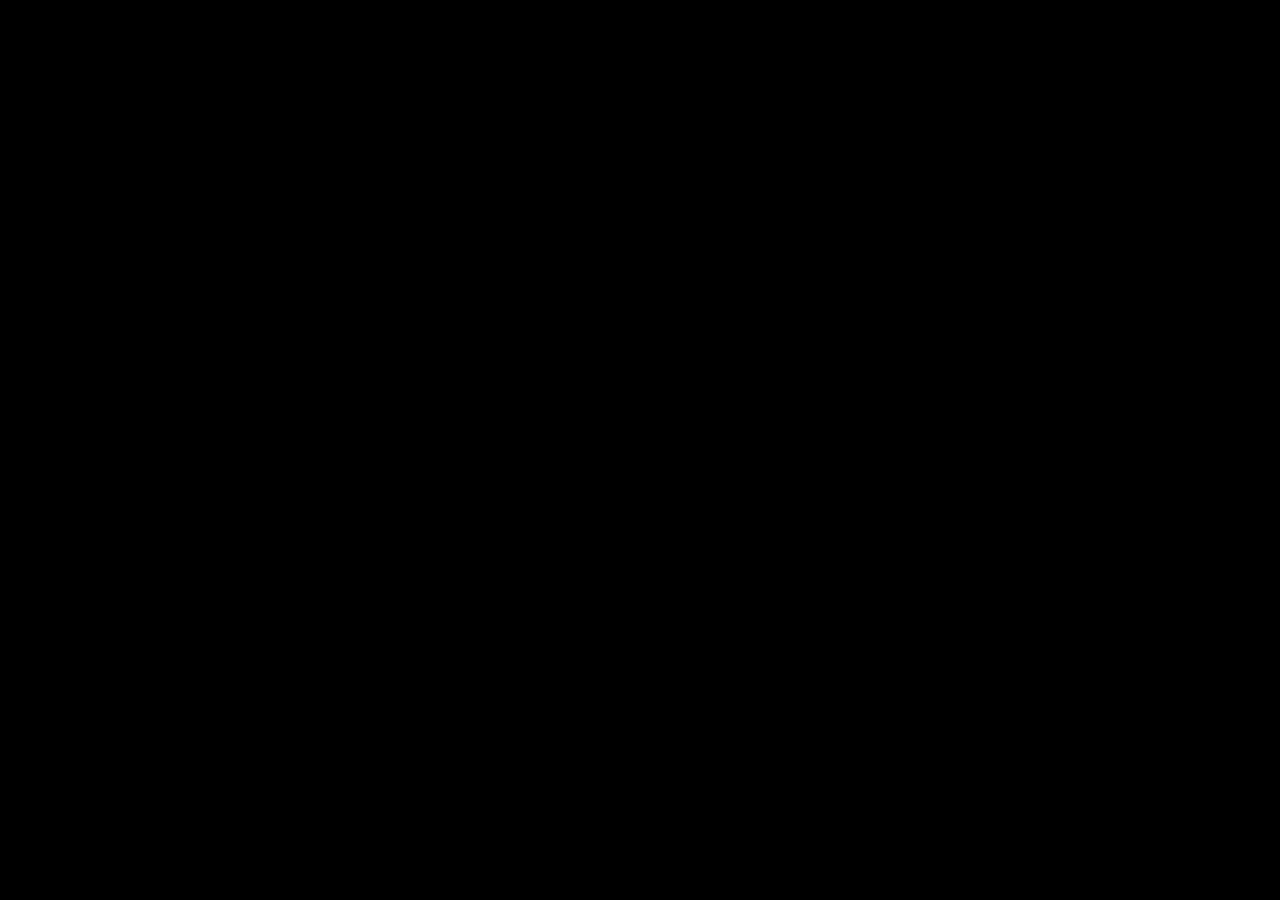
==== index.html @ 7700be2f "1st 1st" ====
<!DOCTYPE html>
<html lang="en">
<head>
    <meta charset="UTF-8">
    <meta name="viewport" content="width=device-width, initial-scale=1.0">
    <title>Voice Visualizer - Horse Cell</title>
    
    <!-- 配置 Import Map 以支持 Three.js 模块 -->
    <script type="importmap">
      {
        "imports": {
          "three": "https://cdn.skypack.dev/three@0.136.0",
          "three/addons/": "https://cdn.skypack.dev/three@0.136.0/examples/jsm/"
        }
      }
    </script>
    
    <link rel="stylesheet" type="text/css" href="style.css">
  </head>
  <body>
    <!-- 主逻辑脚本 -->
    <script type="module" src="sketch.js"></script>
  </body>
</html>
---- style.css ----
body, html {
    margin: 0;
    padding: 0;
    width: 100%;
    height: 100%;
    overflow: hidden;
    background-color: #000;
    color: #fff;
    font-family: sans-serif;
}

canvas {
    display: block;
}

#controls {
    position: absolute;
    top: 20px;
    left: 20px;
    background: rgba(0, 0, 0, 0.5);
    padding: 10px;
    border-radius: 5px;
    pointer-events: none;
    user-select: none;
}
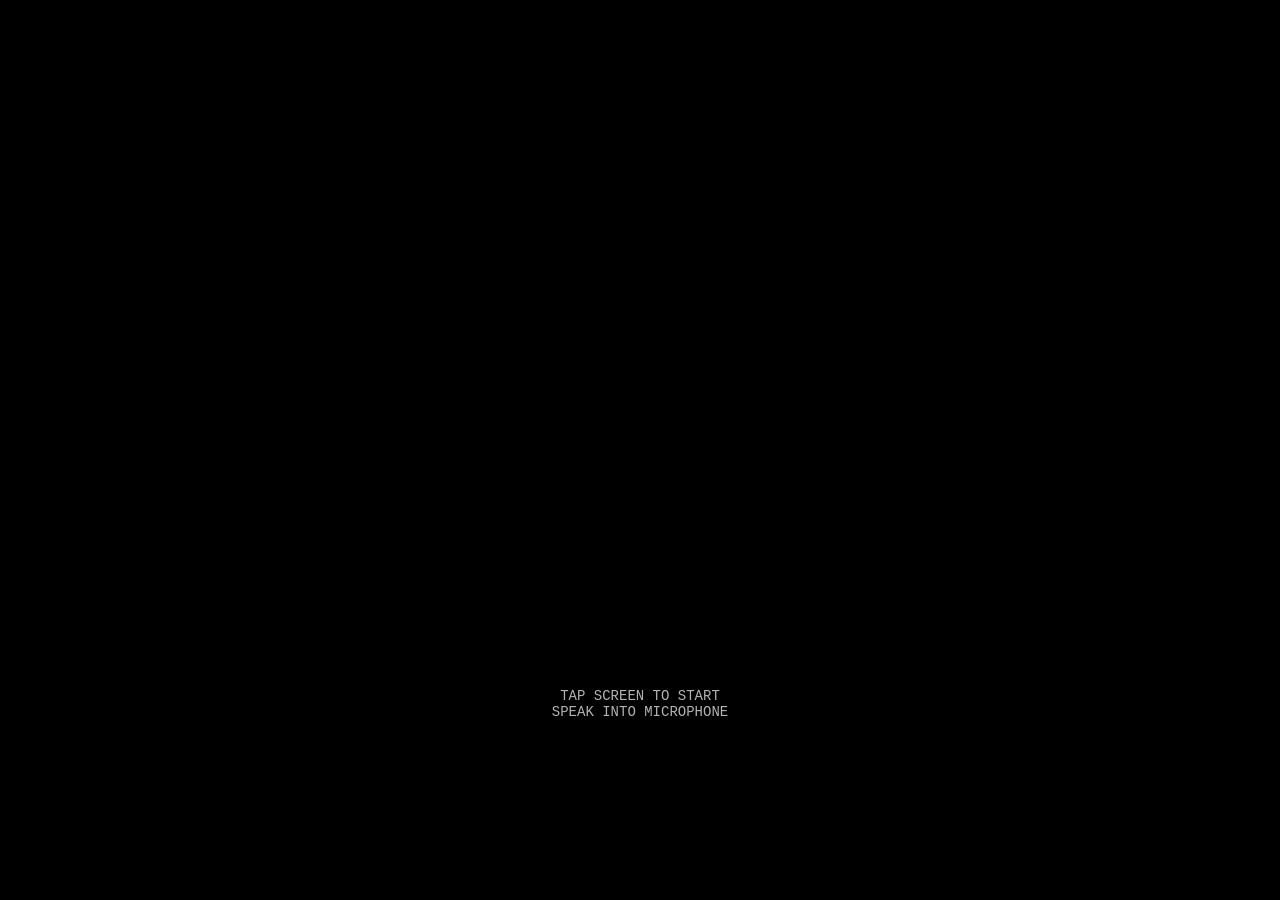
==== commit a1a4e921: "Initial commit of Voice Visualizer project with dual modes" ====
--- a/index.html
+++ b/index.html
@@ -2,8 +2,8 @@
 <html lang="en">
 <head>
     <meta charset="UTF-8">
-    <meta name="viewport" content="width=device-width, initial-scale=1.0">
-    <title>Voice Visualizer - Horse Cell</title>
+    <meta name="viewport" content="width=device-width, initial-scale=1.0, maximum-scale=1.0, user-scalable=no">
+    <title>Voice Visualizer - Interactive Demo</title>
     
     <!-- 配置 Import Map 以支持 Three.js 模块 -->
     <script type="importmap">
@@ -16,9 +16,35 @@
     </script>
     
     <link rel="stylesheet" type="text/css" href="style.css">
-  </head>
-  <body>
+    <style>
+        /* Mobile-specific adjustments */
+        #overlay-text {
+            pointer-events: none; /* Let clicks pass through to body for audio context */
+        }
+        
+        .mobile-instruction {
+            position: absolute;
+            bottom: 20%;
+            width: 100%;
+            text-align: center;
+            color: rgba(255, 255, 255, 0.7);
+            font-family: 'Courier New', monospace;
+            font-size: 14px;
+            animation: pulse 2s infinite;
+            pointer-events: none;
+        }
+        
+        @keyframes pulse {
+            0% { opacity: 0.4; }
+            50% { opacity: 1; }
+            100% { opacity: 0.4; }
+        }
+    </style>
+</head>
+<body>
+    <div class="mobile-instruction">TAP SCREEN TO START<br>SPEAK INTO MICROPHONE</div>
+    
     <!-- 主逻辑脚本 -->
     <script type="module" src="sketch.js"></script>
-  </body>
+</body>
 </html>
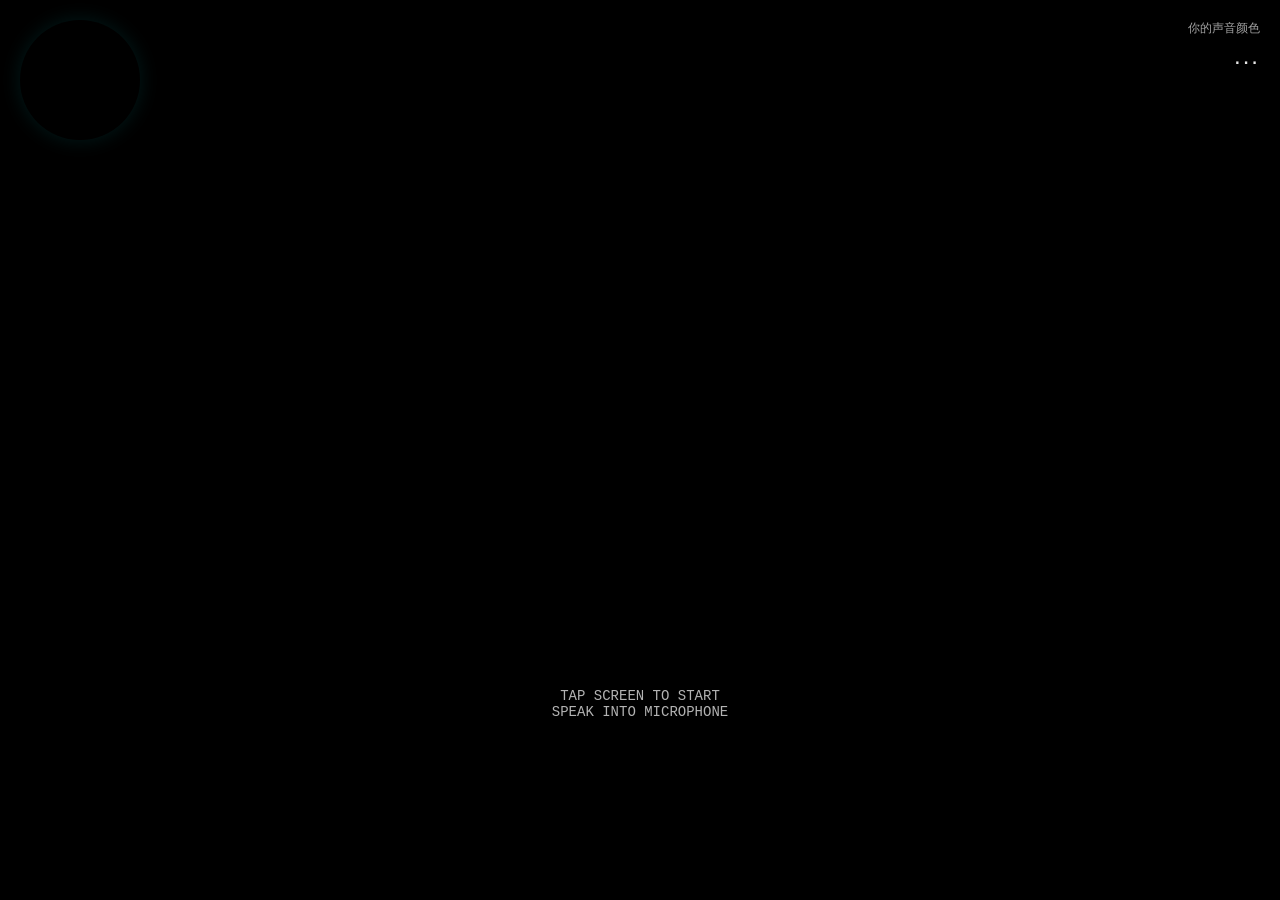
==== commit 8de748ae: "3 3" ====
--- a/index.html
+++ b/index.html
@@ -3,7 +3,7 @@
 <head>
     <meta charset="UTF-8">
     <meta name="viewport" content="width=device-width, initial-scale=1.0, maximum-scale=1.0, user-scalable=no">
-    <title>Voice Visualizer - Interactive Demo</title>
+    <title>代马 - 互动体验</title>
     
     <!-- 配置 Import Map 以支持 Three.js 模块 -->
     <script type="importmap">
@@ -44,6 +44,18 @@
 <body>
     <div class="mobile-instruction">TAP SCREEN TO START<br>SPEAK INTO MICROPHONE</div>
     
+    <!-- 新增 UI 容器 -->
+    <div id="ui-container">
+        <!-- 左上角：声纹星球 (圆形 Canvas) -->
+        <canvas id="waveform-history" width="200" height="200"></canvas>
+        
+        <!-- 右上角：声音颜色 -->
+        <div id="voice-color-display">
+            <span class="label">你的声音颜色</span>
+            <span id="color-name">...</span>
+        </div>
+    </div>
+    
     <!-- 主逻辑脚本 -->
     <script type="module" src="sketch.js"></script>
 </body>
--- a/style.css
+++ b/style.css
@@ -23,3 +23,54 @@
     pointer-events: none;
     user-select: none;
 }
+
+/* 移动端 UI 布局 */
+#ui-container {
+    position: absolute;
+    top: 0;
+    left: 0;
+    width: 100%;
+    height: 100%;
+    pointer-events: none; /* 让点击穿透 */
+    z-index: 10;
+    padding: 20px;
+    box-sizing: border-box;
+    display: flex;
+    justify-content: space-between;
+    align-items: flex-start;
+}
+
+#waveform-history {
+    width: 120px;
+    height: 120px; /* 圆形 */
+    border-radius: 50%;
+    /* 移除之前的背景和边框 */
+    border: none;
+    background: transparent;
+    /* 可选：加一个微弱的光晕 */
+    box-shadow: 0 0 20px rgba(0, 255, 255, 0.1);
+}
+
+#voice-color-display {
+    text-align: right;
+    font-family: 'PingFang SC', 'Microsoft YaHei', sans-serif;
+    color: rgba(255,255,255,0.9);
+    text-shadow: 0 0 10px rgba(0,0,0,0.8);
+}
+
+#voice-color-display .label {
+    display: block;
+    font-size: 12px;
+    opacity: 0.7;
+    margin-bottom: 5px;
+}
+
+#color-name {
+    display: block;
+    font-size: 24px;
+    font-weight: 300;
+    letter-spacing: 2px;
+    transition: color 0.5s ease;
+}
+
+/* 演示模式样式 */
